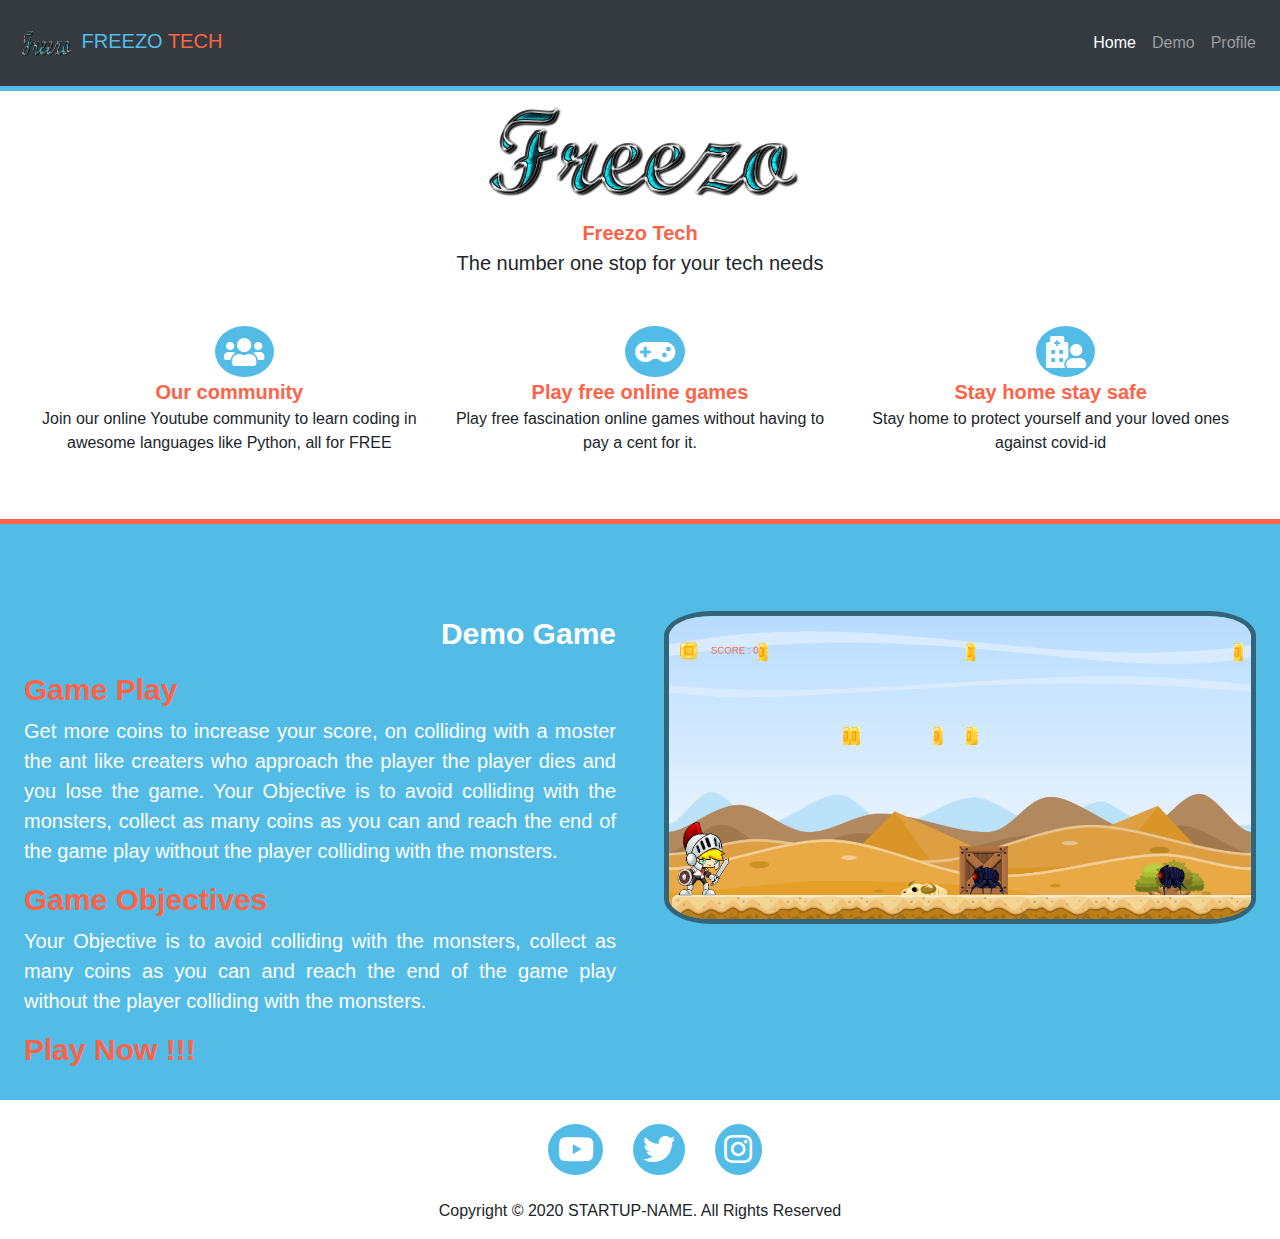
==== index.html @ 61a56d55 "Final Project P5Game" ====
<!doctype html>
<html lang="en">

<head>
  <meta charset="utf-8">
  <meta name="viewport" content="width=device-width, initial-scale=1, shrink-to-fit=no">
  <meta name="description" content="Web startup project challenge">
  <meta name="author" content="STEAM Team">

  <title>PROJ-02 | Home</title>

  <!-- font awesome icons -->
  <link rel="stylesheet" href="libs/fontawesome/fontawesome-free-5.13.0-web/css/all.min.css">

  <!-- Vendor scripts -->
  <link href=" libs/css/bootstrap.min.css" rel="stylesheet"> <!-- Bootstrap styles -->

  <!-- Our custome styles -->
  <link href="assets/css/main.css" rel="stylesheet">
</head>

<body>
  <!-- Top navigation bar -->
  <nav class="navbar justify-content-center navbar-expand navbar-dark bg-dark fixed-top">
    <span class="navbar-brand mr-auto"><img src="assets/images/logo.png" width="60" height="60" alt="" loading="lazy">
      <span class="blue-text">FREEZO</span> <span class="orange-text">TECH</span></span>

    <ul class="navbar-nav">
      <li class="nav-item active">
        <a class="nav-link" href="index.html">Home</a>
      </li>
      <li class="nav-item">
        <a class="nav-link" href="demo.html">Demo</a>
      </li>
      <li class="nav-item">
        <a class="nav-link" href="profile.html">Profile</a>
      </li>
    </ul>
  </nav>

  <!-- Page contents -->
  <main role="main" class="container-fluid">
    <div class="home-page text-center mt-5">
      <img class="img-banner" src="assets/images/logo.png" alt="">
      <p class="lead"><span class="banner-desc">Freezo Tech</span><br>The number one stop for your tech needs</p>
    </div>

    <!-- section-1 -->
    <div class="section-1 mt-4 p-4">

      <div class="row d-flex flex-row">
        <div class="col-md-4">
          <div class="d-flex flex-column text-center">
            <a class="icon-span" href="https://www.youtube.com/channel/UC3Bth5evCCliH6mNFk9BBOw"><i
                class=" icon fa fa-users fa-2x"></i></a>
            <a class="card-text" href="https://www.youtube.com/channel/UC3Bth5evCCliH6mNFk9BBOw">Our community</a>
            <p>Join our online Youtube community to learn coding in awesome languages like Python, all for FREE</p>
          </div>
        </div>

        <div class="col-md-4">
          <div class="d-flex flex-column text-center">
            <a href="./demo.html" class="icon-span"><i class="icon fas fa-gamepad fa-2x"></i></a>
            <a href="./demo.html" class="card-text">Play free online games</a>
            <p>Play free fascination online games without having to pay a cent for it.</p>
          </div>
        </div>

        <div class="col-md-4">
          <div class="d-flex flex-column text-center">
            <a href="#" class="icon-span"><i class="icon fas fa-hospital-user fa-2x"></i></a>
            <a href="#" class="card-text">Stay home stay safe</a>
            <p>Stay home to protect yourself and your loved ones against covid-id</p>
          </div>
        </div>

      </div>
    </div>

    <!-- section-2 -->
    <div class="section-2 mt-4">
      <div class="row">
        <div class="col-md-6 p-4">
          <div class="d-flex flex-column">
            <p class="section-heading">Demo Game</p>
            <div class="section-desc">
              <h3>Game Play</h3>
              <p>
                Get more coins to increase your score, on colliding with a moster the ant like creaters who approach the
                player the player dies and you lose the game. Your Objective is to avoid colliding with the monsters,
                collect as many coins as you can and reach the end of the game play without the player colliding with
                the
                monsters.
              </p>
            </div>

            <div class="section-desc">
              <h3>Game Objectives</h3>
              <p>
                Your Objective is to avoid colliding with the monsters,
                collect as many coins as you can and reach the end of the game play without the player colliding with
                the
                monsters.
              </p>
            </div>

            <h3><a class="play-link" href="./demo.html">Play Now !!!</a></h3>
          </div>
        </div>

        <div class="col-md-6 p-4 game-sec">
          <div class="d-flex flex-column">
            <img src="assets/images/demogamepic.png" alt="">
          </div>
        </div>

      </div>
    </div>

    <div class="section-3 mt-4">
      <div class="row justify-content-center">
        <a class="icon-span" href="https://www.youtube.com/channel/UC3Bth5evCCliH6mNFk9BBOw"><i
            class=" icon fab fa-youtube fa-2x"></i></a>
        <a class="icon-span" href="https://twitter.com/Prince91053743"><i class=" icon fab fa-twitter fa-2x"></i></a>
        <a class="icon-span" href="https://www.instagram.com/freezotech"><i
            class=" icon fab fa-instagram fa-2x"></i></a>
      </div>
    </div>

  </main>


  <!-- Footer section -->
  <footer class="container mt-4">
    <div class="row justify-content-center">
      <p>Copyright © 2020 STARTUP-NAME. All Rights Reserved</p>
    </div>
  </footer>

  <!-- Vendor scripts -->
  <script src="libs/js/jquery-3.5.1.slim.min.js"></script> <!-- required for Bootstrap -->
  <script src="libs/js/bootstrap.bundle.min.js"></script> <!-- Bootstrap library -->
</body>

</html>
---- assets/css/main.css ----
/* Space adjusted for the top navigation bar */
body {
  padding-top: 3.7rem;
}

/* Mark the canvas borders */
canvas {
  border: 0.2rem solid rgb(100, 100, 100);
}

.icon-span i{
 color: white
}

.navbar{
  border-bottom: 5px solid rgb(82, 188, 230);
}

.icon{
  background: rgb(82, 188, 230);
  border-radius: 50%;
  padding: 0.3em;
  margin-left: 30px;
  cursor: pointer;
}

.profile-banner{
  background: rgb(255, 253, 253);
  color: black;
  border-radius: 2%;
  border : 5px solid rgb(82, 188, 230);
}

.card-text{
  text-decoration: none;
  color: tomato;
  font-weight: bold;
  font-size: 20px;
}


.card-text:hover{
  text-decoration: none;
  color: gray;
}

.section-2 .row{
  background: rgb(82, 188, 230);
  border-top: 5px solid tomato;
  padding-top: 5%;
}

.section-2 p{
  color: white;
  font-size: 20px;
  font-weight: 400;
}

.section-2 .section-heading{
  text-align: right;
  font-size:  30px;
  font-weight: bold;

}

.section-2 .section-desc{
  text-align: justify;
  color: white;
}

.section-heading-2{
  font-size: 40px;
  font-weight: bold;
  color: tomato;
  margin-top: 5%;
  margin-bottom: 2%;
}

.profile-pic{
  height: 200px;
  width: 200px;
  position: relative;
  border: 5px solid rgb(82, 188, 230);
  left: 40%;
  transform: translate(-40%);
}

.bold-text{
  font-weight: bold;
  margin-top:10%;
}

.para{
  text-align: justify;
}


.img-banner{
  width : 30%;
  height : 20%;
  margin-top: -5%;
  margin-bottom: -3%;
}

.banner-desc{
  color: tomato;
  font-weight: bold;
  font-size: 800;
}

.game-sec img{
  border-radius: 8%;
  border: 5px solid rgba(27, 26, 26, 0.541);
}

.blue-text{
  color:  rgb(82, 188, 230);
}

.orange-text{
  color: tomato;
}

.section-desc h3{
  color: tomato;
  font-size:  30px;
  font-weight: bold;
}

.play-link{
  color: tomato;
  margin-top:  20%;
  font-size:  30px;
  font-weight: bold;
  text-decoration: none;
}
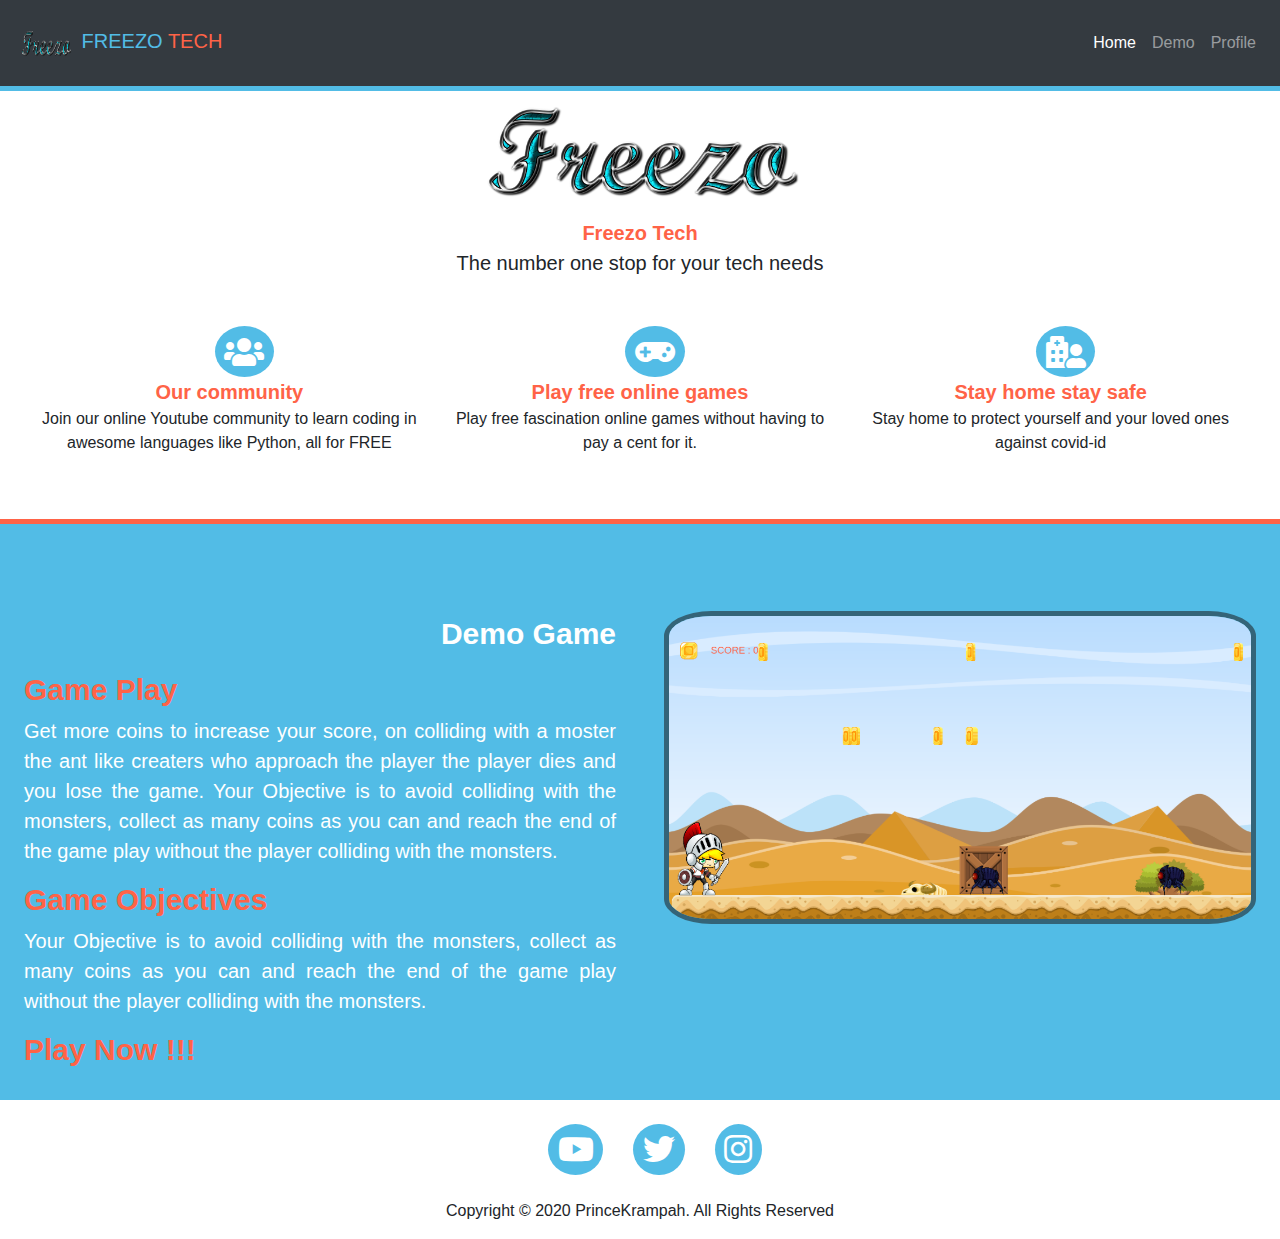
==== commit c1c5027a: "Update index.html" ====
--- a/index.html
+++ b/index.html
@@ -7,7 +7,7 @@
   <meta name="description" content="Web startup project challenge">
   <meta name="author" content="STEAM Team">
 
-  <title>PROJ-02 | Home</title>
+  <title>PrinceKrampah | Home</title>
 
   <!-- font awesome icons -->
   <link rel="stylesheet" href="libs/fontawesome/fontawesome-free-5.13.0-web/css/all.min.css">
@@ -121,7 +121,7 @@
       <div class="row justify-content-center">
         <a class="icon-span" href="https://www.youtube.com/channel/UC3Bth5evCCliH6mNFk9BBOw"><i
             class=" icon fab fa-youtube fa-2x"></i></a>
-        <a class="icon-span" href="https://twitter.com/Prince91053743"><i class=" icon fab fa-twitter fa-2x"></i></a>
+        <a class="icon-span" href="https://twitter.com/Prince_Krampah"><i class=" icon fab fa-twitter fa-2x"></i></a>
         <a class="icon-span" href="https://www.instagram.com/freezotech"><i
             class=" icon fab fa-instagram fa-2x"></i></a>
       </div>
@@ -133,7 +133,7 @@
   <!-- Footer section -->
   <footer class="container mt-4">
     <div class="row justify-content-center">
-      <p>Copyright © 2020 STARTUP-NAME. All Rights Reserved</p>
+      <p>Copyright © 2020 PrinceKrampah. All Rights Reserved</p>
     </div>
   </footer>
 
@@ -142,4 +142,4 @@
   <script src="libs/js/bootstrap.bundle.min.js"></script> <!-- Bootstrap library -->
 </body>
 
-</html>+</html>
